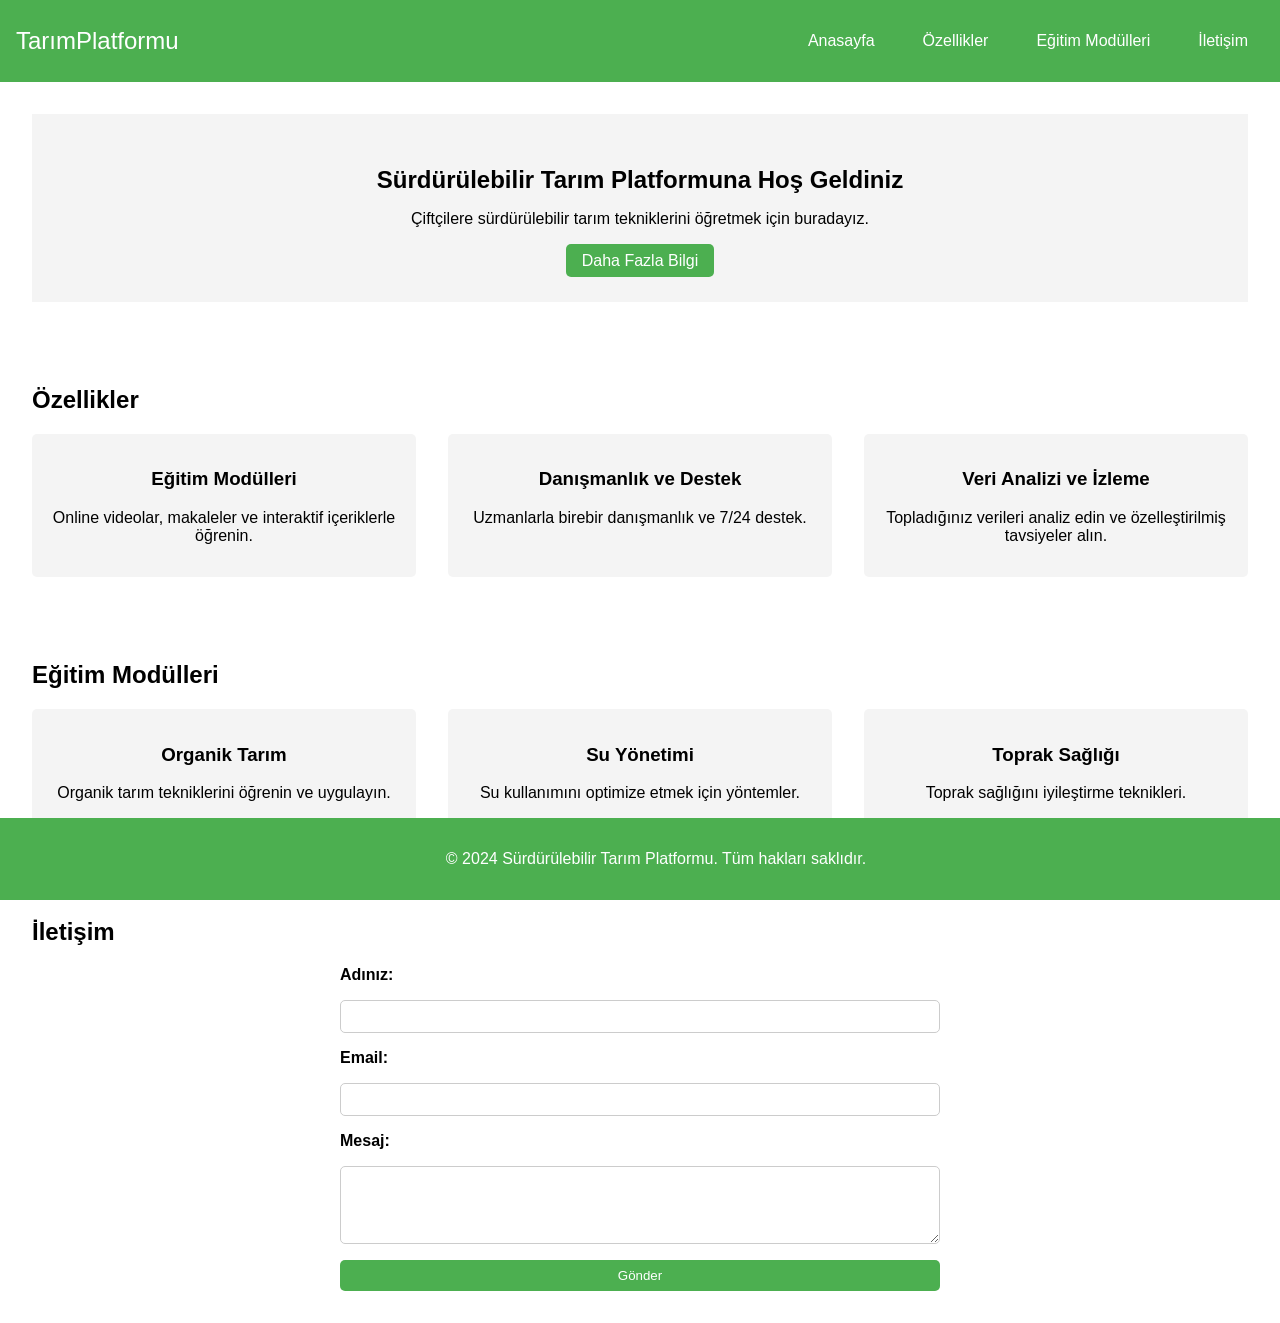
==== templates/index.html @ 81e40db3 "first commit" ====
<!DOCTYPE html>
<html lang="en">
<head>
    <meta charset="UTF-8">
    <meta name="viewport" content="width=device-width, initial-scale=1.0">
    <title>Sürdürülebilir Tarım Platformu</title>
    <link rel="stylesheet" href="styles.css">
</head>
<body>
    <header>
        <nav>
            <div class="logo">TarımPlatformu</div>
            <ul>
                <li><a href="#home">Anasayfa</a></li>
                <li><a href="#features">Özellikler</a></li>
                <li><a href="#education">Eğitim Modülleri</a></li>
                <li><a href="#contact">İletişim</a></li>
            </ul>
        </nav>
    </header>
    
    <section id="home">
        <div class="hero">
            <h1>Sürdürülebilir Tarım Platformuna Hoş Geldiniz</h1>
            <p>Çiftçilere sürdürülebilir tarım tekniklerini öğretmek için buradayız.</p>
            <a href="#features" class="cta">Daha Fazla Bilgi</a>
        </div>
    </section>
    
    <section id="features">
        <h2>Özellikler</h2>
        <div class="features-container">
            <div class="feature">
                <h3>Eğitim Modülleri</h3>
                <p>Online videolar, makaleler ve interaktif içeriklerle öğrenin.</p>
            </div>
            <div class="feature">
                <h3>Danışmanlık ve Destek</h3>
                <p>Uzmanlarla birebir danışmanlık ve 7/24 destek.</p>
            </div>
            <div class="feature">
                <h3>Veri Analizi ve İzleme</h3>
                <p>Topladığınız verileri analiz edin ve özelleştirilmiş tavsiyeler alın.</p>
            </div>
        </div>
    </section>
    
    <section id="education">
        <h2>Eğitim Modülleri</h2>
        <div class="education-container">
            <div class="module">
                <h3>Organik Tarım</h3>
                <p>Organik tarım tekniklerini öğrenin ve uygulayın.</p>
            </div>
            <div class="module">
                <h3>Su Yönetimi</h3>
                <p>Su kullanımını optimize etmek için yöntemler.</p>
            </div>
            <div class="module">
                <h3>Toprak Sağlığı</h3>
                <p>Toprak sağlığını iyileştirme teknikleri.</p>
            </div>
        </div>
    </section>
    
    <section id="contact">
        <h2>İletişim</h2>
        <form action="/submit" method="post">
            <label for="name">Adınız:</label>
            <input type="text" id="name" name="name" required>
            <label for="email">Email:</label>
            <input type="email" id="email" name="email" required>
            <label for="message">Mesaj:</label>
            <textarea id="message" name="message" rows="4" required></textarea>
            <button type="submit">Gönder</button>
        </form>
    </section>
    
    <footer>
        <p>&copy; 2024 Sürdürülebilir Tarım Platformu. Tüm hakları saklıdır.</p>
    </footer>
</body>
</html>
---- templates/styles.css ----
body {
    font-family: Arial, sans-serif;
    margin: 0;
    padding: 0;
    box-sizing: border-box;
}

header {
    background-color: #4CAF50;
    padding: 1rem;
    color: white;
}

nav {
    display: flex;
    justify-content: space-between;
    align-items: center;
}

nav .logo {
    font-size: 1.5rem;
}

nav ul {
    list-style: none;
    display: flex;
    gap: 1rem;
}

nav ul li a {
    color: white;
    text-decoration: none;
    padding: 0.5rem 1rem;
    border-radius: 5px;
    transition: background 0.3s;
}

nav ul li a:hover {
    background-color: #45a049;
}

section {
    padding: 2rem;
}

.hero {
    text-align: center;
    padding: 2rem 1rem;
    background-color: #f4f4f4;
}

.hero h1 {
    margin-bottom: 1rem;
}

.hero p {
    margin-bottom: 1.5rem;
}

.hero .cta {
    padding: 0.5rem 1rem;
    background-color: #4CAF50;
    color: white;
    text-decoration: none;
    border-radius: 5px;
    transition: background 0.3s;
}

.hero .cta:hover {
    background-color: #45a049;
}

.features-container, .education-container {
    display: flex;
    justify-content: space-around;
    flex-wrap: wrap;
    gap: 2rem;
}

.feature, .module {
    background-color: #f4f4f4;
    padding: 1rem;
    border-radius: 5px;
    flex: 1;
    min-width: 250px;
    text-align: center;
}

form {
    display: flex;
    flex-direction: column;
    gap: 1rem;
    max-width: 600px;
    margin: 0 auto;
}

form label {
    font-weight: bold;
}

form input, form textarea {
    padding: 0.5rem;
    border: 1px solid #ccc;
    border-radius: 5px;
}

form button {
    padding: 0.5rem;
    background-color: #4CAF50;
    color: white;
    border: none;
    border-radius: 5px;
    cursor: pointer;
    transition: background 0.3s;
}

form button:hover {
    background-color: #45a049;
}

footer {
    text-align: center;
    padding: 1rem;
    background-color: #4CAF50;
    color: white;
    position: absolute;
    bottom: 0;
    width: 100%;
}
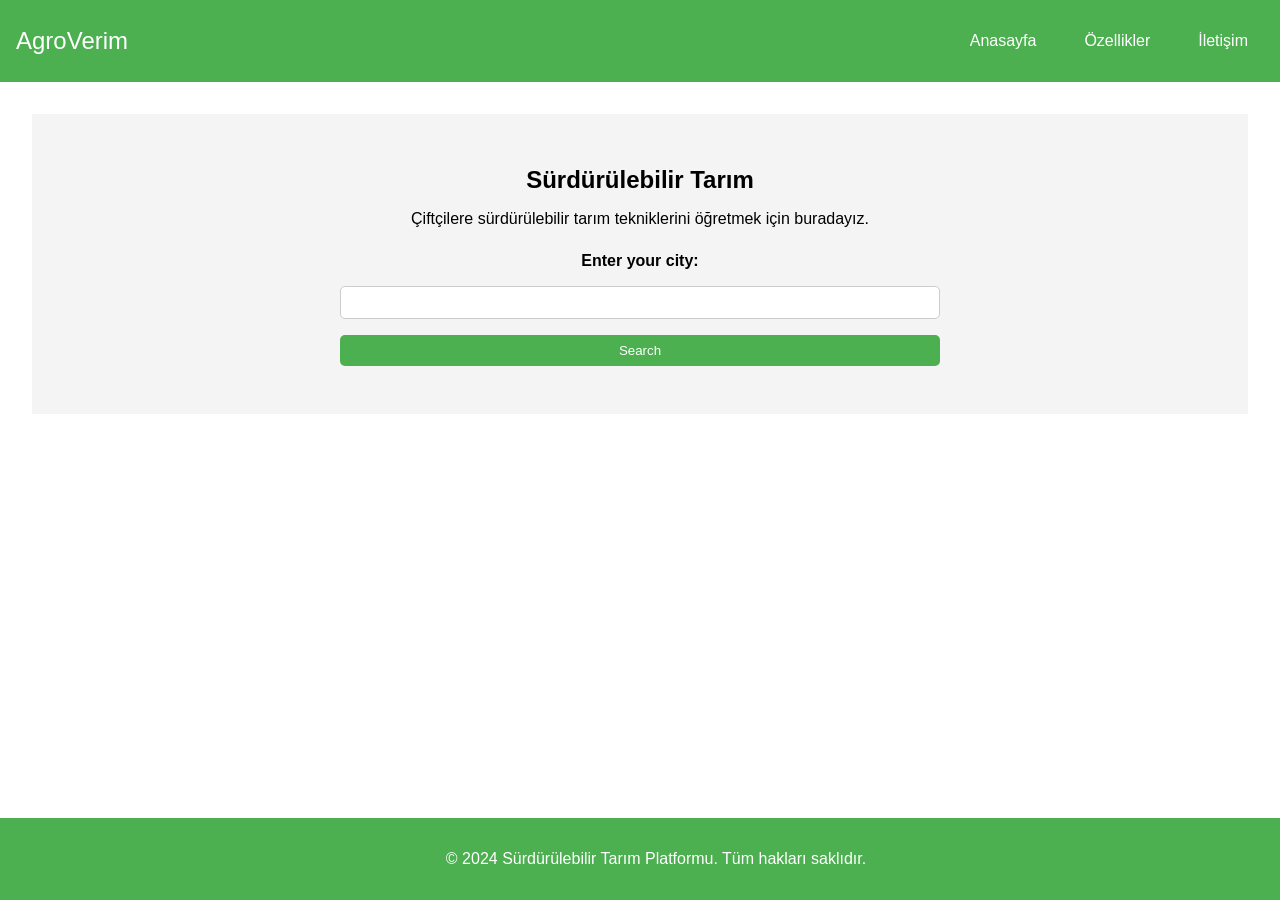
==== commit cfd48dd3: "rearranged files" ====
--- a/templates/index.html
+++ b/templates/index.html
@@ -4,16 +4,15 @@
     <meta charset="UTF-8">
     <meta name="viewport" content="width=device-width, initial-scale=1.0">
     <title>Sürdürülebilir Tarım Platformu</title>
-    <link rel="stylesheet" href="styles.css">
+    <link rel="stylesheet" href="../static/styles.css">
 </head>
 <body>
     <header>
         <nav>
-            <div class="logo">TarımPlatformu</div>
+            <div class="logo">AgroVerim</div>
             <ul>
                 <li><a href="#home">Anasayfa</a></li>
                 <li><a href="#features">Özellikler</a></li>
-                <li><a href="#education">Eğitim Modülleri</a></li>
                 <li><a href="#contact">İletişim</a></li>
             </ul>
         </nav>
@@ -21,63 +20,25 @@
     
     <section id="home">
         <div class="hero">
-            <h1>Sürdürülebilir Tarım Platformuna Hoş Geldiniz</h1>
+            <h1>Sürdürülebilir Tarım </h1>
             <p>Çiftçilere sürdürülebilir tarım tekniklerini öğretmek için buradayız.</p>
-            <a href="#features" class="cta">Daha Fazla Bilgi</a>
+            <form id="cityForm">
+                <label for="city">Enter your city:</label>
+                <input type="text" id="city" name="city">
+                <button type="submit">Search</button>
+                <div id="recommendations"></div>
+
+            </form>
+
         </div>
     </section>
     
-    <section id="features">
-        <h2>Özellikler</h2>
-        <div class="features-container">
-            <div class="feature">
-                <h3>Eğitim Modülleri</h3>
-                <p>Online videolar, makaleler ve interaktif içeriklerle öğrenin.</p>
-            </div>
-            <div class="feature">
-                <h3>Danışmanlık ve Destek</h3>
-                <p>Uzmanlarla birebir danışmanlık ve 7/24 destek.</p>
-            </div>
-            <div class="feature">
-                <h3>Veri Analizi ve İzleme</h3>
-                <p>Topladığınız verileri analiz edin ve özelleştirilmiş tavsiyeler alın.</p>
-            </div>
-        </div>
-    </section>
+   
     
-    <section id="education">
-        <h2>Eğitim Modülleri</h2>
-        <div class="education-container">
-            <div class="module">
-                <h3>Organik Tarım</h3>
-                <p>Organik tarım tekniklerini öğrenin ve uygulayın.</p>
-            </div>
-            <div class="module">
-                <h3>Su Yönetimi</h3>
-                <p>Su kullanımını optimize etmek için yöntemler.</p>
-            </div>
-            <div class="module">
-                <h3>Toprak Sağlığı</h3>
-                <p>Toprak sağlığını iyileştirme teknikleri.</p>
-            </div>
-        </div>
-    </section>
-    
-    <section id="contact">
-        <h2>İletişim</h2>
-        <form action="/submit" method="post">
-            <label for="name">Adınız:</label>
-            <input type="text" id="name" name="name" required>
-            <label for="email">Email:</label>
-            <input type="email" id="email" name="email" required>
-            <label for="message">Mesaj:</label>
-            <textarea id="message" name="message" rows="4" required></textarea>
-            <button type="submit">Gönder</button>
-        </form>
-    </section>
     
     <footer>
         <p>&copy; 2024 Sürdürülebilir Tarım Platformu. Tüm hakları saklıdır.</p>
     </footer>
 </body>
+<script src="../static/script.js"></script>
 </html>
--- a/static/styles.css
+++ b/static/styles.css
@@ -0,0 +1,129 @@
+body {
+    font-family: Arial, sans-serif;
+    margin: 0;
+    padding: 0;
+    box-sizing: border-box;
+}
+
+header {
+    background-color: #4CAF50;
+    padding: 1rem;
+    color: white;
+}
+
+nav {
+    display: flex;
+    justify-content: space-between;
+    align-items: center;
+}
+
+nav .logo {
+    font-size: 1.5rem;
+}
+
+nav ul {
+    list-style: none;
+    display: flex;
+    gap: 1rem;
+}
+
+nav ul li a {
+    color: white;
+    text-decoration: none;
+    padding: 0.5rem 1rem;
+    border-radius: 5px;
+    transition: background 0.3s;
+}
+
+nav ul li a:hover {
+    background-color: #45a049;
+}
+
+section {
+    padding: 2rem;
+}
+
+.hero {
+    text-align: center;
+    padding: 2rem 1rem;
+    background-color: #f4f4f4;
+}
+
+.hero h1 {
+    margin-bottom: 1rem;
+}
+
+.hero p {
+    margin-bottom: 1.5rem;
+}
+
+.hero .cta {
+    padding: 0.5rem 1rem;
+    background-color: #4CAF50;
+    color: white;
+    text-decoration: none;
+    border-radius: 5px;
+    transition: background 0.3s;
+}
+
+.hero .cta:hover {
+    background-color: #45a049;
+}
+
+.features-container, .education-container {
+    display: flex;
+    justify-content: space-around;
+    flex-wrap: wrap;
+    gap: 2rem;
+}
+
+.feature, .module {
+    background-color: #f4f4f4;
+    padding: 1rem;
+    border-radius: 5px;
+    flex: 1;
+    min-width: 250px;
+    text-align: center;
+}
+
+form {
+    display: flex;
+    flex-direction: column;
+    gap: 1rem;
+    max-width: 600px;
+    margin: 0 auto;
+}
+
+form label {
+    font-weight: bold;
+}
+
+form input, form textarea {
+    padding: 0.5rem;
+    border: 1px solid #ccc;
+    border-radius: 5px;
+}
+
+form button {
+    padding: 0.5rem;
+    background-color: #4CAF50;
+    color: white;
+    border: none;
+    border-radius: 5px;
+    cursor: pointer;
+    transition: background 0.3s;
+}
+
+form button:hover {
+    background-color: #45a049;
+}
+
+footer {
+    text-align: center;
+    padding: 1rem;
+    background-color: #4CAF50;
+    color: white;
+    position: absolute;
+    bottom: 0;
+    width: 100%;
+}
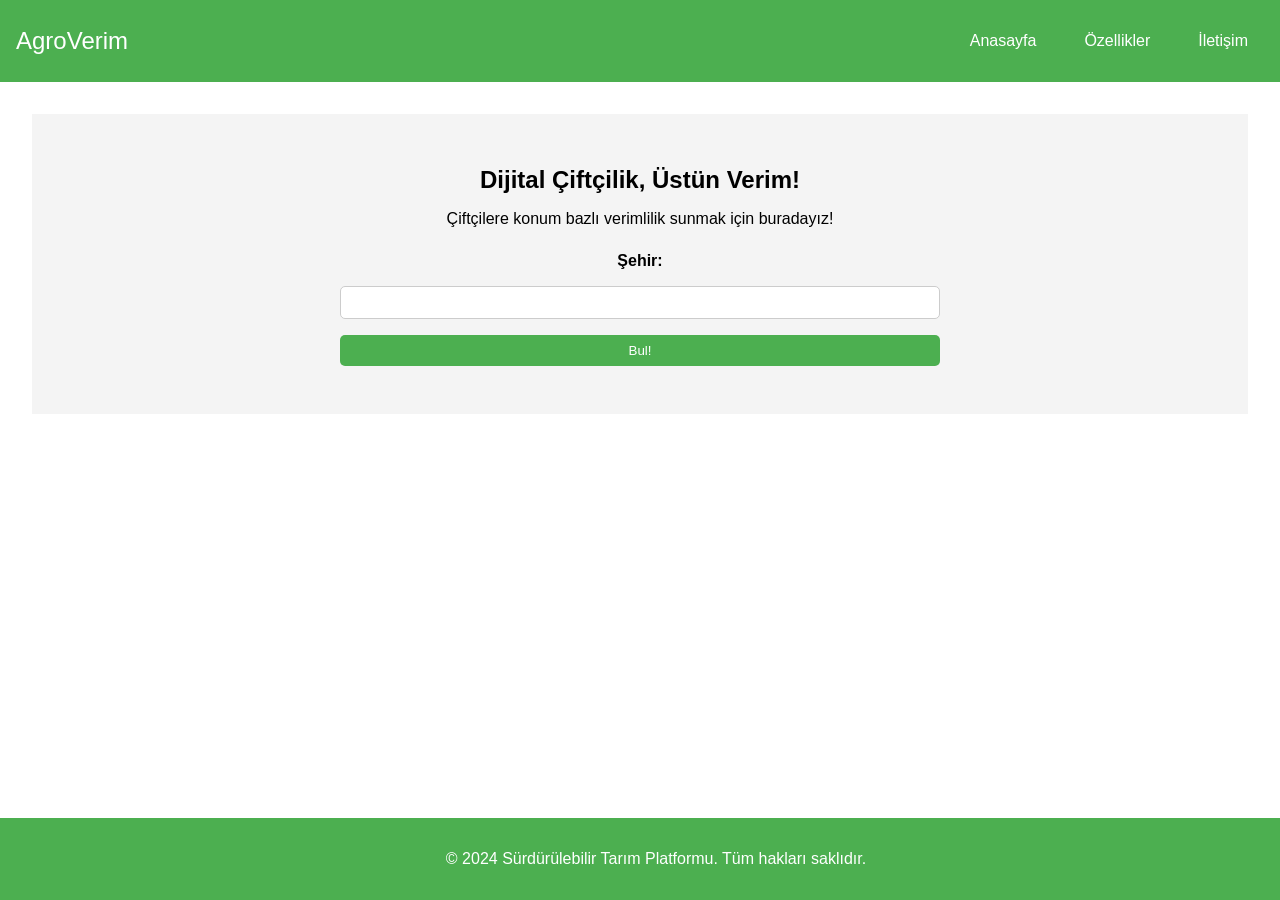
==== commit 9921767f: "Merge branch 'main' of https://github.com/alibilgealtun/Hackathon" ====
--- a/templates/index.html
+++ b/templates/index.html
@@ -20,12 +20,12 @@
     
     <section id="home">
         <div class="hero">
-            <h1>Sürdürülebilir Tarım </h1>
-            <p>Çiftçilere sürdürülebilir tarım tekniklerini öğretmek için buradayız.</p>
+            <h1>Dijital Çiftçilik, Üstün Verim!</h1>
+            <p>Çiftçilere konum bazlı verimlilik sunmak için buradayız!</p>
             <form id="cityForm">
-                <label for="city">Enter your city:</label>
+                <label for="city">Şehir: </label>
                 <input type="text" id="city" name="city">
-                <button type="submit">Search</button>
+                <button type="submit">Bul!</button>
                 <div id="recommendations"></div>
 
             </form>
